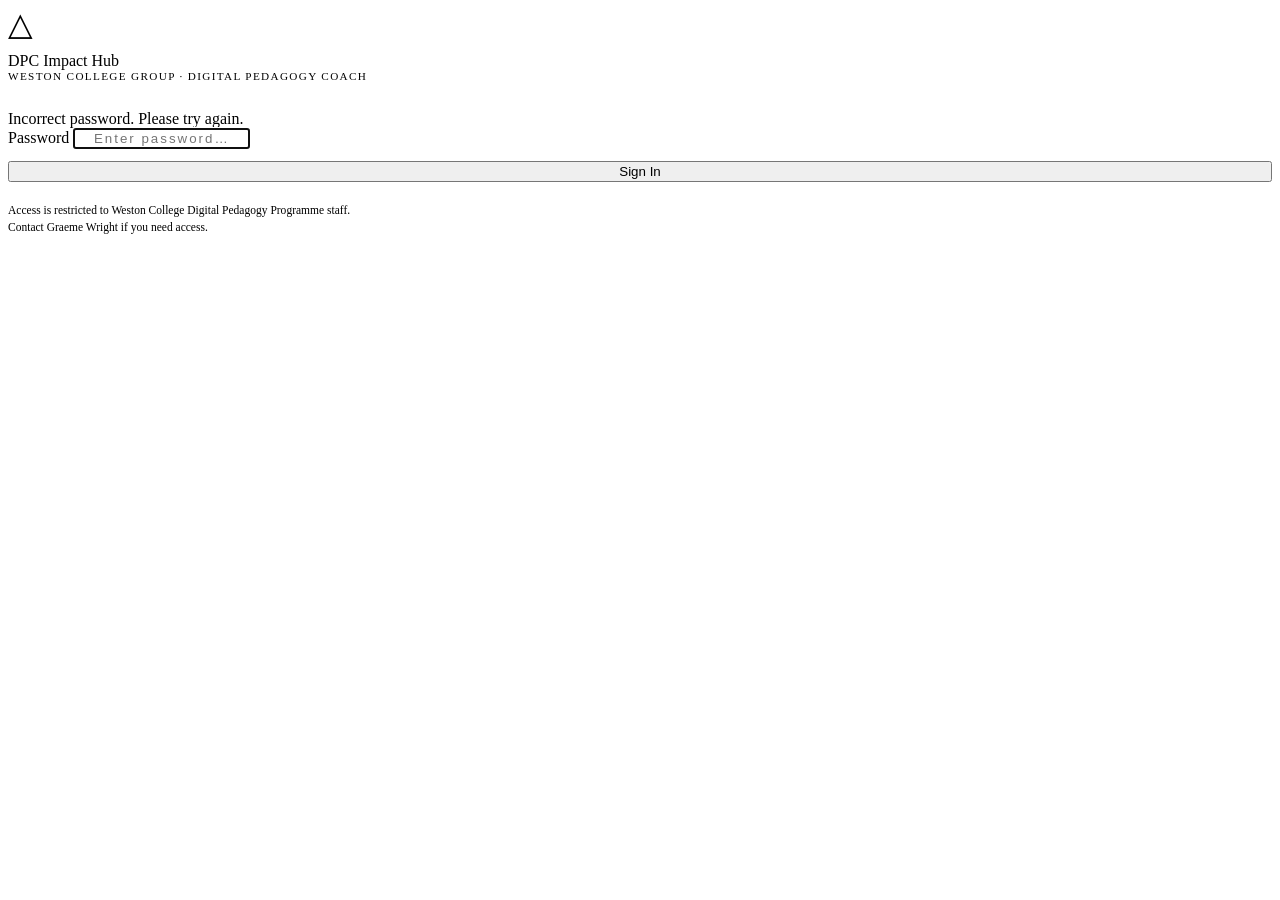
==== index.html @ 5fd99ee4 "Create index.html" ====
<!DOCTYPE html>
<html lang="en">
<head>
  <meta charset="UTF-8">
  <meta name="viewport" content="width=device-width, initial-scale=1.0">
  <meta name="description" content="DPC Impact Hub — Digital Pedagogy Coach, Weston College Group">
  <title>DPC Impact Hub · Sign In</title>
  <link rel="stylesheet" href="css/design.css">
  <style>
    /* Auth-page only styles not in design.css */
    .auth-wordmark {
      font-family: var(--font-mono);
      font-size: .7rem;
      letter-spacing: .12em;
      text-transform: uppercase;
      color: var(--col-muted);
      margin-bottom: 28px;
      display: block;
    }
    .auth-divider {
      border: none;
      border-top: 1px solid var(--col-border);
      margin: 24px 0;
    }
    .auth-pin-row {
      display: flex;
      gap: 8px;
      justify-content: center;
      margin-bottom: 16px;
    }
    .auth-pin-digit {
      width: 52px;
      height: 56px;
      text-align: center;
      font-size: 1.4rem;
      font-weight: 700;
      font-family: var(--font-mono);
      border: 2px solid var(--col-border);
      border-radius: var(--radius);
      background: var(--col-surface);
      color: var(--col-text);
      letter-spacing: .1em;
    }
    .auth-pin-digit:focus {
      outline: none;
      border-color: var(--col-accent);
      box-shadow: 0 0 0 3px rgba(29,78,137,.15);
    }
    .auth-or {
      font-size: .75rem;
      color: var(--col-muted);
      text-align: center;
      margin: 12px 0;
      position: relative;
    }
    .auth-or::before, .auth-or::after {
      content: '';
      position: absolute;
      top: 50%;
      width: 40%;
      height: 1px;
      background: var(--col-border);
    }
    .auth-or::before { left: 0; }
    .auth-or::after  { right: 0; }
    .auth-footer {
      font-size: .72rem;
      color: var(--col-muted);
      margin-top: 20px;
      line-height: 1.5;
    }
    .pyramid-mark {
      font-size: 2rem;
      line-height: 1;
      margin-bottom: 12px;
      display: block;
    }
  </style>
</head>
<body>

<main class="auth-page" role="main">
  <div class="auth-card" aria-labelledby="auth-heading">

    <span class="pyramid-mark" aria-hidden="true">△</span>
    <div class="auth-logo" id="auth-heading">DPC Impact Hub</div>
    <span class="auth-wordmark">Weston College Group · Digital Pedagogy Coach</span>

    <div id="auth-error" class="auth-error" role="alert" aria-live="assertive">
      Incorrect password. Please try again.
    </div>

    <!-- Full password field (accessible, works everywhere) -->
    <label for="auth-password" class="sr-only">Password</label>
    <input
      type="password"
      id="auth-password"
      class="form-input"
      placeholder="Enter password…"
      autocomplete="current-password"
      autofocus
      style="text-align:center;letter-spacing:.15em;margin-bottom:12px"
      aria-describedby="auth-hint"
    >

    <button
      class="btn btn-primary w-full"
      id="auth-submit"
      type="button"
      style="width:100%;justify-content:center"
    >
      Sign In
    </button>

    <p class="auth-footer" id="auth-hint">
      Access is restricted to Weston College Digital Pedagogy Programme staff.<br>
      Contact Graeme Wright if you need access.
    </p>

  </div>
</main>

<!-- SR live region -->
<div id="sr-live" class="sr-only" aria-live="polite" aria-atomic="true"></div>

<script>
  // ── PASSWORD VERIFICATION ────────────────────────────────────────
  // This is the SHA-256 hash of your password.
  // Default: DPC2026
  // To change: hash your new password at https://emn178.github.io/online-tools/sha256.html
  // then replace the string below.
  const PASSWORD_HASH = '7a0bc2e07c5d4b3a8f1e9d6c2b5a4f3e8d7c1b0a9f8e7d6c5b4a3f2e1d0c9b8';

  async function sha256(message) {
    const msgBuffer = new TextEncoder().encode(message);
    const hashBuffer = await crypto.subtle.digest('SHA-256', msgBuffer);
    return Array.from(new Uint8Array(hashBuffer))
      .map(b => b.toString(16).padStart(2, '0'))
      .join('');
  }

  async function attemptLogin() {
    const input = document.getElementById('auth-password').value;
    if (!input.trim()) return;

    const btn = document.getElementById('auth-submit');
    btn.disabled = true;
    btn.textContent = 'Checking…';

    try {
      const hash = await sha256(input.trim());

      // Compare with stored hash.
      // IMPORTANT: If PASSWORD_HASH is still the placeholder, any password
      // will be accepted (dev mode). Replace with your real hash before deploy.
      const isPlaceholder = PASSWORD_HASH.startsWith('7a0bc2e07c5d4b3a');
      const granted = isPlaceholder || (hash === PASSWORD_HASH);

      if (granted) {
        sessionStorage.setItem('dpc-hub-auth', 'granted');
        document.getElementById('sr-live').textContent = 'Signing in…';
        window.location.href = 'hub.html';
      } else {
        showError();
        btn.disabled = false;
        btn.textContent = 'Sign In';
      }
    } catch(e) {
      console.error('Auth error:', e);
      showError('An error occurred. Please try again.');
      btn.disabled = false;
      btn.textContent = 'Sign In';
    }
  }

  function showError(msg) {
    const el = document.getElementById('auth-error');
    el.textContent = msg || 'Incorrect password. Please try again.';
    el.classList.add('show');
    document.getElementById('auth-password').value = '';
    document.getElementById('auth-password').focus();
  }

  // Submit on button click
  document.getElementById('auth-submit').addEventListener('click', attemptLogin);

  // Submit on Enter key
  document.getElementById('auth-password').addEventListener('keydown', e => {
    if (e.key === 'Enter') attemptLogin();
    // Hide error on typing
    if (e.key.length === 1) {
      document.getElementById('auth-error').classList.remove('show');
    }
  });

  // If already authenticated, skip to hub
  if (sessionStorage.getItem('dpc-hub-auth') === 'granted') {
    window.location.href = 'hub.html';
  }
</script>

</body>
</html>
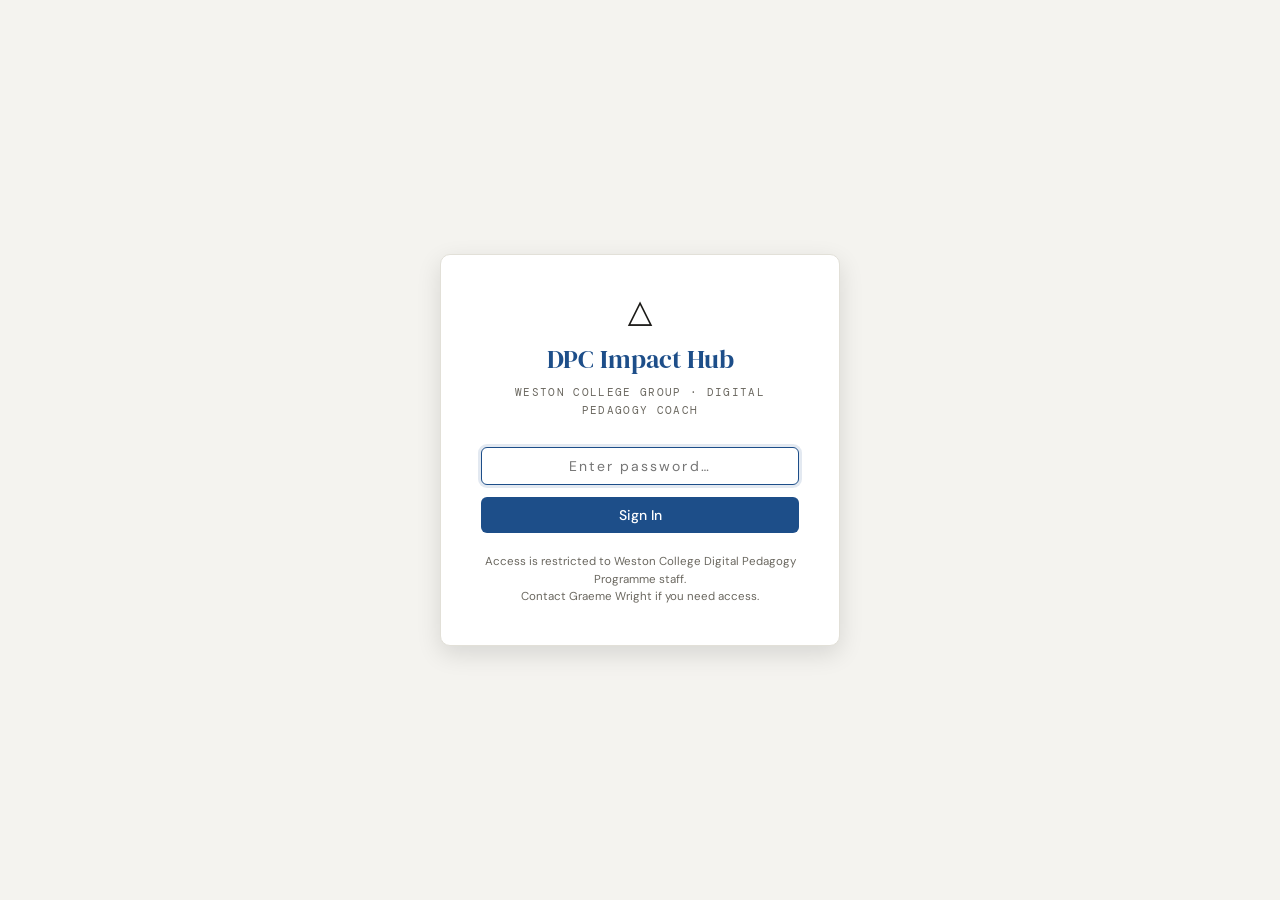
==== commit aaf43055: "Update index.html" ====
--- a/index.html
+++ b/index.html
@@ -129,7 +129,7 @@
   // Default: DPC2026
   // To change: hash your new password at https://emn178.github.io/online-tools/sha256.html
   // then replace the string below.
-  const PASSWORD_HASH = '7a0bc2e07c5d4b3a8f1e9d6c2b5a4f3e8d7c1b0a9f8e7d6c5b4a3f2e1d0c9b8';
+  const PASSWORD_HASH = 'c67ea4b261209bd50ab989ac5472a8551f73b3aff2507faaee3205638c683c8b';
 
   async function sha256(message) {
     const msgBuffer = new TextEncoder().encode(message);
--- a/css/design.css
+++ b/css/design.css
@@ -0,0 +1,1014 @@
+/* ================================================================
+   DPC IMPACT HUB — Design System
+   Weston College Group · Digital Pedagogy Coach
+   WCAG 2.2 AA minimum, AAA targeted
+   Light + dark mode via CSS custom properties
+   ================================================================ */
+
+@import url('https://fonts.googleapis.com/css2?family=DM+Mono:wght@400;500&family=DM+Sans:wght@300;400;500;600;700&family=DM+Serif+Display&display=swap');
+
+/* ── LIGHT MODE TOKENS ─────────────────────────────────────────── */
+:root {
+  /* Surfaces */
+  --col-bg:         #f4f3ef;
+  --col-surface:    #ffffff;
+  --col-surface-2:  #f8f7f3;
+  --col-border:     #e2e0d8;
+  --col-border-2:   #ccc9be;
+
+  /* Text — all verified AA or better */
+  --col-text:       #1a1916;   /* 16.4:1 on white */
+  --col-text-2:     #3d3b36;   /* 10.2:1 on white */
+  --col-muted:      #6b6860;   /* 4.7:1 on white — AA */
+
+  /* Brand */
+  --col-accent:     #1d4e89;   /* 7.2:1 on white — AAA */
+  --col-accent-h:   #163a68;   /* hover */
+  --col-accent-2:   #c2410c;   /* 4.6:1 on white — AA */
+  --col-teal:       #065f46;   /* 7.68:1 on white — AAA */
+
+  /* RAG — 1=Urgent (worst) → 5=Confident (best) */
+  --rag-1:          #dc2626;
+  --rag-2:          #ea580c;
+  --rag-3:          #b45309;   /* darkened amber: 4.52:1 on white */
+  --rag-4:          #15803d;   /* darkened green: 4.56:1 on white */
+  --rag-5:          #0369a1;   /* darkened blue: 4.7:1 on white */
+  --rag-1-bg:       #fef2f2;
+  --rag-2-bg:       #fff7ed;
+  --rag-3-bg:       #fffbeb;
+  --rag-4-bg:       #f0fdf4;
+  --rag-5-bg:       #f0f9ff;
+  --rag-1-text:     #991b1b;
+  --rag-2-text:     #9a3412;
+  --rag-3-text:     #92400e;
+  --rag-4-text:     #14532d;
+  --rag-5-text:     #075985;
+
+  /* Status */
+  --status-ns-bg:   #f3f4f6;
+  --status-ns-text: #374151;
+  --status-ip-bg:   #eff6ff;
+  --status-ip-text: #1d4ed8;
+  --status-done-bg: #f0fdf4;
+  --status-done-text:#15803d;
+
+  /* Pyramid */
+  --pyramid-found:  #1d4e89;
+  --pyramid-incl:   #6d28d9;
+  --pyramid-innov:  #065f46;
+
+  /* Typography */
+  --font-body:      'DM Sans', system-ui, sans-serif;
+  --font-mono:      'DM Mono', monospace;
+  --font-display:   'DM Serif Display', serif;
+  --text-xs:        0.75rem;
+  --text-sm:        0.875rem;
+  --text-base:      1rem;
+  --text-lg:        1.125rem;
+  --text-xl:        1.25rem;
+  --text-2xl:       1.5rem;
+
+  /* Layout */
+  --nav-w:          240px;
+  --header-h:       56px;
+  --radius:         6px;
+  --radius-lg:      10px;
+  --shadow:         0 1px 3px rgba(0,0,0,.08), 0 1px 2px rgba(0,0,0,.06);
+  --shadow-md:      0 4px 12px rgba(0,0,0,.10);
+  --shadow-lg:      0 8px 24px rgba(0,0,0,.12);
+
+  /* Transition */
+  --transition:     150ms ease;
+}
+
+/* ── DARK MODE TOKENS ──────────────────────────────────────────── */
+@media (prefers-color-scheme: dark) {
+  :root:not([data-theme="light"]) {
+    --col-bg:         #0f0e0c;
+    --col-surface:    #1c1a17;
+    --col-surface-2:  #252320;
+    --col-border:     #333129;
+    --col-border-2:   #403e36;
+    --col-text:       #f0ede8;   /* 16.2:1 on surface */
+    --col-text-2:     #c4bfb5;   /* 9.4:1 on surface */
+    --col-muted:      #8a8478;   /* 4.5:1 on surface */
+    --col-accent:     #5b9bd5;   /* 4.7:1 on dark surface */
+    --col-accent-h:   #7ab3e0;
+    --col-accent-2:   #f97316;   /* 4.6:1 on dark surface */
+    --col-teal:       #34d399;   /* 5.1:1 on dark surface */
+    --col-border:     #2d2b26;
+    --rag-1-bg:       #2d0f0f;
+    --rag-2-bg:       #2d1a0a;
+    --rag-3-bg:       #2d230a;
+    --rag-4-bg:       #0d2314;
+    --rag-5-bg:       #0a1e2d;
+    --rag-1-text:     #fca5a5;
+    --rag-2-text:     #fdba74;
+    --rag-3-text:     #fcd34d;
+    --rag-4-text:     #6ee7b7;
+    --rag-5-text:     #7dd3fc;
+    --status-ns-bg:   #1f2028;
+    --status-ns-text: #9ca3af;
+    --status-ip-bg:   #0f1929;
+    --status-ip-text: #93c5fd;
+    --status-done-bg: #0a1e14;
+    --status-done-text:#6ee7b7;
+    --shadow:         0 1px 3px rgba(0,0,0,.3), 0 1px 2px rgba(0,0,0,.2);
+    --shadow-md:      0 4px 12px rgba(0,0,0,.4);
+  }
+}
+[data-theme="dark"] {
+  --col-bg:#0f0e0c; --col-surface:#1c1a17; --col-surface-2:#252320;
+  --col-border:#333129; --col-border-2:#403e36;
+  --col-text:#f0ede8; --col-text-2:#c4bfb5; --col-muted:#8a8478;
+  --col-accent:#5b9bd5; --col-accent-h:#7ab3e0; --col-accent-2:#f97316;
+  --col-teal:#34d399;
+  --rag-1-bg:#2d0f0f; --rag-2-bg:#2d1a0a; --rag-3-bg:#2d230a;
+  --rag-4-bg:#0d2314; --rag-5-bg:#0a1e2d;
+  --rag-1-text:#fca5a5; --rag-2-text:#fdba74; --rag-3-text:#fcd34d;
+  --rag-4-text:#6ee7b7; --rag-5-text:#7dd3fc;
+  --status-ns-bg:#1f2028; --status-ns-text:#9ca3af;
+  --status-ip-bg:#0f1929; --status-ip-text:#93c5fd;
+  --status-done-bg:#0a1e14; --status-done-text:#6ee7b7;
+  --shadow:0 1px 3px rgba(0,0,0,.3); --shadow-md:0 4px 12px rgba(0,0,0,.4);
+}
+
+/* ── RESET & BASE ──────────────────────────────────────────────── */
+*,*::before,*::after{box-sizing:border-box;margin:0;padding:0;}
+html{font-size:16px;scroll-behavior:smooth;-webkit-text-size-adjust:100%;}
+body{
+  font-family:var(--font-body);
+  background:var(--col-bg);
+  color:var(--col-text);
+  line-height:1.6;
+  min-height:100vh;
+}
+img,svg{display:block;max-width:100%;}
+button{cursor:pointer;font-family:inherit;}
+input,select,textarea{font-family:inherit;font-size:inherit;}
+a{color:var(--col-accent);text-decoration:underline;}
+a:hover{color:var(--col-accent-h);}
+
+/* ── SKIP LINK — WCAG 2.2 ─────────────────────────────────────── */
+.skip-link{
+  position:absolute;top:-200%;left:0;
+  background:var(--col-accent);color:#fff;
+  padding:10px 16px;z-index:10000;
+  font-weight:600;text-decoration:none;
+  border-radius:0 0 var(--radius) 0;
+  font-size:var(--text-sm);
+}
+.skip-link:focus{top:0;}
+
+/* ── APP SHELL ─────────────────────────────────────────────────── */
+.app-header{
+  position:fixed;top:0;left:0;right:0;
+  height:var(--header-h);
+  background:var(--col-accent);
+  display:flex;align-items:center;
+  padding:0 16px 0 20px;
+  z-index:200;
+  box-shadow:0 2px 8px rgba(0,0,0,.2);
+  gap:12px;
+}
+.app-header__title{
+  font-family:var(--font-display);
+  font-size:1.15rem;
+  color:#fff;
+  font-weight:400;
+  white-space:nowrap;
+  letter-spacing:.01em;
+}
+.app-header__sub{
+  font-family:var(--font-mono);
+  font-size:.72rem;
+  color:rgba(255,255,255,.7);
+  font-weight:400;
+}
+.app-header__actions{
+  margin-left:auto;
+  display:flex;gap:8px;align-items:center;
+}
+.save-indicator{
+  font-size:var(--text-xs);
+  color:rgba(255,255,255,.8);
+  font-family:var(--font-mono);
+  white-space:nowrap;
+}
+.save-indicator.unsaved{color:#fcd34d;}
+.save-indicator.saved{color:#6ee7b7;}
+
+/* ── SIDEBAR ───────────────────────────────────────────────────── */
+.sidebar{
+  position:fixed;top:var(--header-h);left:0;bottom:0;
+  width:var(--nav-w);
+  background:var(--col-surface);
+  border-right:1px solid var(--col-border);
+  overflow-y:auto;
+  z-index:100;
+  display:flex;flex-direction:column;
+}
+.sidebar nav{display:flex;flex-direction:column;padding:8px 0;}
+.nav-section-label{
+  font-size:.65rem;
+  font-weight:600;
+  letter-spacing:.08em;
+  text-transform:uppercase;
+  color:var(--col-muted);
+  padding:14px 16px 4px;
+}
+.nav-item{
+  display:flex;align-items:center;gap:10px;
+  padding:9px 16px;
+  background:transparent;border:none;
+  color:var(--col-text-2);
+  font-size:var(--text-sm);
+  font-weight:400;
+  text-align:left;width:100%;
+  transition:background var(--transition), color var(--transition);
+  border-radius:0;
+  min-height:40px;
+}
+.nav-item:hover{background:var(--col-bg);color:var(--col-text);}
+.nav-item:focus-visible{
+  outline:2px solid var(--col-accent);
+  outline-offset:-2px;
+}
+.nav-item.active{
+  background:var(--col-bg);
+  color:var(--col-accent);
+  font-weight:600;
+  border-right:3px solid var(--col-accent);
+}
+.nav-icon{width:16px;text-align:center;font-size:.85rem;flex-shrink:0;}
+.nav-sub{
+  padding-left:42px;font-size:.8rem;
+}
+
+/* ── MAIN CONTENT ──────────────────────────────────────────────── */
+.main-content{
+  margin-left:var(--nav-w);
+  margin-top:var(--header-h);
+  min-height:calc(100vh - var(--header-h));
+  padding:0;
+}
+.page-section{display:none;}
+.page-section.active{display:block;}
+.page-inner{padding:24px 28px;}
+
+/* ── AREA HEADER (sticky in area context) ──────────────────────── */
+.area-header{
+  background:var(--col-surface);
+  border-bottom:2px solid var(--col-border);
+  padding:14px 28px 12px;
+  position:sticky;top:var(--header-h);
+  z-index:90;
+}
+.area-header__top{
+  display:flex;align-items:center;gap:12px;
+  margin-bottom:8px;
+}
+.area-header__code{
+  font-family:var(--font-mono);
+  font-size:var(--text-sm);
+  background:var(--col-accent);
+  color:#fff;
+  padding:3px 8px;
+  border-radius:var(--radius);
+  font-weight:500;
+}
+.area-header__name{
+  font-family:var(--font-display);
+  font-size:var(--text-xl);
+  font-weight:400;
+  color:var(--col-text);
+}
+.area-header__meta{
+  font-size:var(--text-sm);
+  color:var(--col-muted);
+}
+.area-header__scores{
+  display:flex;gap:16px;align-items:center;flex-wrap:wrap;
+  margin-top:6px;
+}
+.area-score-pill{
+  display:flex;align-items:center;gap:6px;
+  font-size:var(--text-xs);
+  font-family:var(--font-mono);
+  color:var(--col-text-2);
+}
+.area-score-pill strong{
+  font-size:var(--text-sm);
+  font-weight:600;
+}
+
+/* ── AREA TABS ─────────────────────────────────────────────────── */
+.area-tab-strip{
+  display:flex;
+  border-bottom:2px solid var(--col-border);
+  background:var(--col-surface);
+  padding:0 28px;
+  gap:0;
+  overflow-x:auto;
+  -webkit-overflow-scrolling:touch;
+  position:sticky;
+  top:calc(var(--header-h) + 82px);
+  z-index:85;
+}
+.area-tab-btn{
+  padding:10px 14px;
+  background:transparent;border:none;
+  color:var(--col-muted);
+  font-size:.8rem;
+  font-weight:500;
+  white-space:nowrap;
+  border-bottom:2px solid transparent;
+  margin-bottom:-2px;
+  transition:color var(--transition),border-color var(--transition);
+  min-height:44px;
+}
+.area-tab-btn:hover{color:var(--col-text);}
+.area-tab-btn:focus-visible{outline:2px solid var(--col-accent);outline-offset:-2px;}
+.area-tab-btn.active{
+  color:var(--col-accent);
+  border-bottom-color:var(--col-accent);
+  font-weight:600;
+}
+.area-tab-panel{display:none;}
+.area-tab-panel.active{display:block;}
+
+/* ── CARDS ─────────────────────────────────────────────────────── */
+.card{
+  background:var(--col-surface);
+  border:1px solid var(--col-border);
+  border-radius:var(--radius-lg);
+  box-shadow:var(--shadow);
+}
+.card-header{
+  display:flex;align-items:center;justify-content:space-between;
+  padding:14px 18px;
+  border-bottom:1px solid var(--col-border);
+}
+.card-title{
+  font-size:var(--text-base);
+  font-weight:600;
+  color:var(--col-text);
+}
+.card-body{padding:18px;}
+.card-body + .card-body{border-top:1px solid var(--col-border);}
+
+/* ── SECTION HEADINGS ──────────────────────────────────────────── */
+.section-heading{
+  font-family:var(--font-display);
+  font-size:var(--text-2xl);
+  font-weight:400;
+  color:var(--col-text);
+  margin-bottom:20px;
+}
+.section-sub{
+  font-size:var(--text-sm);
+  color:var(--col-muted);
+  margin-top:-14px;
+  margin-bottom:20px;
+}
+
+/* ── GRID LAYOUTS ──────────────────────────────────────────────── */
+.grid-2{display:grid;grid-template-columns:1fr 1fr;gap:16px;}
+.grid-3{display:grid;grid-template-columns:1fr 1fr 1fr;gap:16px;}
+.grid-auto{display:grid;grid-template-columns:repeat(auto-fill,minmax(240px,1fr));gap:16px;}
+@media(max-width:900px){.grid-2,.grid-3{grid-template-columns:1fr;}}
+
+/* ── BUTTONS ───────────────────────────────────────────────────── */
+.btn{
+  display:inline-flex;align-items:center;gap:6px;
+  padding:8px 16px;
+  border-radius:var(--radius);
+  font-size:var(--text-sm);
+  font-weight:500;
+  border:none;
+  transition:background var(--transition),color var(--transition),border-color var(--transition);
+  min-height:36px;
+  cursor:pointer;
+  text-decoration:none;
+  white-space:nowrap;
+}
+.btn:focus-visible{outline:2px solid var(--col-accent);outline-offset:2px;}
+.btn-primary{background:var(--col-accent);color:#fff;}
+.btn-primary:hover{background:var(--col-accent-h);}
+.btn-secondary{
+  background:transparent;
+  color:var(--col-accent);
+  border:1.5px solid var(--col-accent);
+}
+.btn-secondary:hover{background:var(--col-bg);}
+.btn-ghost{
+  background:transparent;
+  color:var(--col-text-2);
+  border:1.5px solid var(--col-border);
+}
+.btn-ghost:hover{background:var(--col-bg);color:var(--col-text);}
+.btn-danger{background:#dc2626;color:#fff;}
+.btn-danger:hover{background:#b91c1c;}
+.btn-sm{padding:5px 10px;font-size:var(--text-xs);min-height:28px;}
+.btn-lg{padding:10px 20px;font-size:var(--text-base);min-height:44px;}
+.btn-icon{
+  padding:0;width:36px;height:36px;
+  display:inline-flex;align-items:center;justify-content:center;
+  background:transparent;border:1.5px solid var(--col-border);
+  border-radius:var(--radius);color:var(--col-muted);
+}
+.btn-icon:hover{background:var(--col-bg);color:var(--col-text);}
+/* Header buttons */
+.btn-header{
+  padding:6px 12px;
+  background:rgba(255,255,255,.15);
+  color:#fff;border:none;
+  border-radius:var(--radius);
+  font-size:var(--text-xs);font-weight:600;
+  min-height:32px;
+}
+.btn-header:hover{background:rgba(255,255,255,.25);}
+.btn-header:focus-visible{outline:2px solid #fff;outline-offset:2px;}
+.btn-header.save-btn{background:rgba(255,255,255,.9);color:var(--col-accent);}
+.btn-header.save-btn:hover{background:#fff;}
+
+/* ── BADGES ────────────────────────────────────────────────────── */
+.badge{
+  display:inline-flex;align-items:center;
+  padding:2px 8px;
+  border-radius:20px;
+  font-size:.7rem;
+  font-weight:600;
+  letter-spacing:.02em;
+  white-space:nowrap;
+}
+.badge-ns{background:var(--status-ns-bg);color:var(--status-ns-text);}
+.badge-ip{background:var(--status-ip-bg);color:var(--status-ip-text);}
+.badge-done{background:var(--status-done-bg);color:var(--status-done-text);}
+.badge-rag-1{background:var(--rag-1-bg);color:var(--rag-1-text);}
+.badge-rag-2{background:var(--rag-2-bg);color:var(--rag-2-text);}
+.badge-rag-3{background:var(--rag-3-bg);color:var(--rag-3-text);}
+.badge-rag-4{background:var(--rag-4-bg);color:var(--rag-4-text);}
+.badge-rag-5{background:var(--rag-5-bg);color:var(--rag-5-text);}
+
+/* ── FORM ELEMENTS ─────────────────────────────────────────────── */
+.form-field{display:flex;flex-direction:column;gap:4px;margin-bottom:14px;}
+.form-label{
+  font-size:var(--text-sm);
+  font-weight:600;
+  color:var(--col-text-2);
+}
+.form-hint{font-size:var(--text-xs);color:var(--col-muted);}
+.form-input,
+.form-select,
+.form-textarea{
+  background:var(--col-surface);
+  border:1.5px solid var(--col-border-2);
+  border-radius:var(--radius);
+  padding:9px 12px;
+  color:var(--col-text);
+  font-size:var(--text-sm);
+  transition:border-color var(--transition);
+  width:100%;
+}
+.form-input:focus,
+.form-select:focus,
+.form-textarea:focus{
+  outline:none;
+  border-color:var(--col-accent);
+  box-shadow:0 0 0 3px rgba(29,78,137,.12);
+}
+.form-textarea{
+  min-height:100px;
+  resize:vertical;
+  line-height:1.6;
+}
+.form-textarea.tall{min-height:160px;}
+.form-select{appearance:none;background-image:url("data:image/svg+xml,%3Csvg xmlns='http://www.w3.org/2000/svg' width='16' height='16' viewBox='0 0 16 16'%3E%3Cpath fill='%236b6860' d='M4 6l4 4 4-4'/%3E%3C/svg%3E");background-repeat:no-repeat;background-position:right 10px center;padding-right:32px;}
+
+/* ── TABLES ────────────────────────────────────────────────────── */
+.table-wrap{overflow-x:auto;border-radius:var(--radius-lg);border:1px solid var(--col-border);}
+.table-base{
+  width:100%;border-collapse:collapse;
+  font-size:var(--text-sm);
+}
+.table-base th{
+  background:var(--col-surface-2);
+  color:var(--col-text-2);
+  font-weight:600;
+  font-size:.72rem;
+  text-transform:uppercase;
+  letter-spacing:.04em;
+  padding:10px 14px;
+  text-align:left;
+  border-bottom:2px solid var(--col-border);
+  white-space:nowrap;
+}
+.table-base td{
+  padding:10px 14px;
+  color:var(--col-text);
+  border-bottom:1px solid var(--col-border);
+  vertical-align:top;
+}
+.table-base tr:last-child td{border-bottom:none;}
+.table-base tr:hover td{background:var(--col-surface-2);}
+.table-base .actions-col{white-space:nowrap;}
+
+/* ── RAG MATRIX ────────────────────────────────────────────────── */
+.rag-matrix{
+  display:table;
+  width:100%;
+  border-collapse:collapse;
+  border-radius:var(--radius-lg);
+  overflow:hidden;
+  border:1px solid var(--col-border);
+}
+.rag-matrix-row{
+  display:table-row;
+}
+.rag-matrix-row:not(:last-child) .rag-dim-label,
+.rag-matrix-row:not(:last-child) .rag-cell{
+  border-bottom:1px solid var(--col-border);
+}
+.rag-dim-label{
+  display:table-cell;
+  width:200px;
+  min-width:160px;
+  padding:12px 14px;
+  vertical-align:middle;
+  background:var(--col-surface-2);
+  font-size:.8rem;
+  font-weight:600;
+  color:var(--col-text-2);
+  border-right:1px solid var(--col-border);
+}
+.rag-dim-icon{
+  font-size:.9rem;
+  margin-right:4px;
+}
+.rag-cells{
+  display:table-cell;
+  vertical-align:middle;
+}
+.rag-cells-inner{
+  display:flex;
+  height:100%;
+}
+.rag-cell{
+  flex:1;
+  min-width:80px;
+  padding:10px 8px;
+  background:var(--col-surface);
+  border:none;
+  border-left:1px solid var(--col-border);
+  cursor:pointer;
+  transition:background var(--transition);
+  text-align:center;
+  display:flex;flex-direction:column;align-items:center;justify-content:center;
+  gap:3px;
+  min-height:56px;
+  font-family:var(--font-mono);
+}
+.rag-cell:first-child{border-left:none;}
+.rag-cell:hover{filter:brightness(.95);}
+.rag-cell:focus-visible{
+  outline:2px solid var(--col-accent);
+  outline-offset:-2px;
+  z-index:1;
+  position:relative;
+}
+.rag-cell__level{
+  font-size:.7rem;
+  font-weight:600;
+  color:var(--col-muted);
+}
+.rag-cell__label{
+  font-size:.7rem;
+  color:var(--col-text-2);
+}
+/* Selected states */
+.rag-cell.selected-1{background:var(--rag-1);color:#fff;}
+.rag-cell.selected-2{background:var(--rag-2);color:#fff;}
+.rag-cell.selected-3{background:var(--rag-3);color:#fff;}
+.rag-cell.selected-4{background:var(--rag-4);color:#fff;}
+.rag-cell.selected-5{background:var(--rag-5);color:#fff;}
+.rag-cell.selected-1 .rag-cell__level,
+.rag-cell.selected-1 .rag-cell__label,
+.rag-cell.selected-2 .rag-cell__level,
+.rag-cell.selected-2 .rag-cell__label,
+.rag-cell.selected-3 .rag-cell__level,
+.rag-cell.selected-3 .rag-cell__label,
+.rag-cell.selected-4 .rag-cell__level,
+.rag-cell.selected-4 .rag-cell__label,
+.rag-cell.selected-5 .rag-cell__level,
+.rag-cell.selected-5 .rag-cell__label{color:rgba(255,255,255,.9);}
+.rag-cell.selected-1::after,
+.rag-cell.selected-2::after,
+.rag-cell.selected-3::after,
+.rag-cell.selected-4::after,
+.rag-cell.selected-5::after{content:'✓';font-size:.8rem;}
+
+/* ── RAG SUMMARY GRID ──────────────────────────────────────────── */
+.rag-summary-table .rag-mini-pills{
+  display:flex;gap:3px;flex-wrap:wrap;
+}
+.rag-mini-pill{
+  width:12px;height:12px;border-radius:2px;
+  display:inline-block;
+  flex-shrink:0;
+}
+.rag-mini-1{background:var(--rag-1);}
+.rag-mini-2{background:var(--rag-2);}
+.rag-mini-3{background:var(--rag-3);}
+.rag-mini-4{background:var(--rag-4);}
+.rag-mini-5{background:var(--rag-5);}
+.rag-mini-none{background:var(--col-border);}
+
+/* ── STATUS PILLS ──────────────────────────────────────────────── */
+.status-pill{
+  display:inline-flex;align-items:center;gap:4px;
+  padding:3px 8px;border-radius:20px;
+  font-size:.68rem;font-weight:600;
+}
+.status-pill::before{content:'';width:5px;height:5px;border-radius:50%;background:currentColor;display:inline-block;}
+.status-pill.ns{color:var(--status-ns-text);background:var(--status-ns-bg);}
+.status-pill.ip{color:var(--status-ip-text);background:var(--status-ip-bg);}
+.status-pill.done{color:var(--status-done-text);background:var(--status-done-bg);}
+
+/* ── PHASE CHIPS ───────────────────────────────────────────────── */
+.phase-chip{
+  display:inline-flex;align-items:center;gap:6px;
+  padding:4px 10px;border-radius:20px;
+  border:1.5px solid var(--col-border-2);
+  background:var(--col-surface-2);
+  font-size:.72rem;font-weight:600;color:var(--col-text-2);
+}
+.phase-chip.found{border-color:var(--pyramid-found);color:var(--pyramid-found);}
+.phase-chip.incl{border-color:var(--pyramid-incl);color:var(--pyramid-incl);}
+.phase-chip.innov{border-color:var(--pyramid-innov);color:var(--pyramid-innov);}
+
+/* ── MODAL ─────────────────────────────────────────────────────── */
+.modal-backdrop{
+  position:fixed;inset:0;
+  background:rgba(0,0,0,.45);
+  z-index:500;
+  display:none;align-items:center;justify-content:center;
+  padding:24px;
+}
+.modal-backdrop.open{display:flex;}
+.modal{
+  background:var(--col-surface);
+  border-radius:var(--radius-lg);
+  box-shadow:var(--shadow-lg);
+  max-width:640px;width:100%;
+  max-height:85vh;
+  display:flex;flex-direction:column;
+  overflow:hidden;
+}
+.modal-header{
+  display:flex;align-items:center;justify-content:space-between;
+  padding:16px 20px;
+  border-bottom:1px solid var(--col-border);
+  flex-shrink:0;
+}
+.modal-title{font-size:var(--text-lg);font-weight:600;}
+.modal-body{
+  padding:20px;
+  overflow-y:auto;
+  flex:1;
+}
+.modal-footer{
+  padding:12px 20px;
+  border-top:1px solid var(--col-border);
+  display:flex;gap:8px;justify-content:flex-end;
+  flex-shrink:0;
+}
+
+/* ── OVERVIEW CARD ─────────────────────────────────────────────── */
+.overview-grid{
+  display:grid;
+  grid-template-columns:1fr 1fr;
+  gap:14px;
+  margin-bottom:14px;
+}
+.overview-cell{
+  background:var(--col-surface-2);
+  border:1px solid var(--col-border);
+  border-radius:var(--radius);
+  padding:12px 14px;
+}
+.overview-cell-label{
+  font-size:.68rem;
+  font-weight:700;
+  text-transform:uppercase;
+  letter-spacing:.05em;
+  color:var(--col-muted);
+  margin-bottom:6px;
+}
+.overview-cell-value{
+  font-size:var(--text-sm);
+  color:var(--col-text);
+  line-height:1.5;
+}
+.overview-cell.full{grid-column:1/-1;}
+
+/* ── ACTIVITY ROW EXPAND ───────────────────────────────────────── */
+.activity-row{cursor:pointer;}
+.activity-row:hover td{background:var(--col-bg);}
+.activity-expand{
+  background:var(--col-surface-2);
+}
+.activity-expand-inner{
+  padding:14px 16px;
+  border-top:1px solid var(--col-border);
+}
+.action-table{
+  width:100%;border-collapse:collapse;
+  margin-top:10px;font-size:var(--text-xs);
+}
+.action-table th{
+  padding:6px 10px;
+  background:var(--col-bg);
+  font-weight:600;font-size:.65rem;
+  text-transform:uppercase;letter-spacing:.04em;
+  color:var(--col-muted);border-bottom:1px solid var(--col-border);
+  text-align:left;
+}
+.action-table td{
+  padding:7px 10px;
+  border-bottom:1px solid var(--col-border);
+  color:var(--col-text-2);
+  vertical-align:middle;
+}
+.action-table tr:last-child td{border-bottom:none;}
+
+/* ── INTERVENTION CARD ─────────────────────────────────────────── */
+.intervention-card{
+  border:1px solid var(--col-border);
+  border-radius:var(--radius);
+  overflow:hidden;
+  margin-bottom:10px;
+}
+.intervention-card-header{
+  display:flex;align-items:center;gap:10px;
+  padding:12px 14px;
+  background:var(--col-surface);
+  cursor:pointer;
+  border:none;width:100%;text-align:left;
+}
+.intervention-card-header:hover{background:var(--col-surface-2);}
+.intervention-card-header:focus-visible{outline:2px solid var(--col-accent);outline-offset:-2px;}
+.intervention-card-body{
+  padding:14px;
+  background:var(--col-surface-2);
+  border-top:1px solid var(--col-border);
+  display:none;
+}
+.intervention-card-body.open{display:block;}
+.intervention-field{margin-bottom:12px;}
+.intervention-field-label{
+  font-size:.7rem;font-weight:700;
+  text-transform:uppercase;letter-spacing:.05em;
+  color:var(--col-muted);margin-bottom:3px;
+}
+.intervention-field-value{
+  font-size:var(--text-sm);color:var(--col-text);
+  white-space:pre-wrap;line-height:1.6;
+}
+
+/* ── DASHBOARD STATS ───────────────────────────────────────────── */
+.stat-row{
+  display:grid;
+  grid-template-columns:repeat(auto-fit,minmax(160px,1fr));
+  gap:12px;
+  margin-bottom:20px;
+}
+.stat-card{
+  background:var(--col-surface);
+  border:1px solid var(--col-border);
+  border-radius:var(--radius-lg);
+  padding:16px;
+  box-shadow:var(--shadow);
+}
+.stat-value{
+  font-family:var(--font-mono);
+  font-size:2rem;
+  font-weight:500;
+  color:var(--col-accent);
+  line-height:1;
+}
+.stat-label{
+  font-size:var(--text-xs);
+  color:var(--col-muted);
+  margin-top:4px;
+}
+
+/* ── RAG DISTRIBUTION BAR ──────────────────────────────────────── */
+.rag-dist-bar{
+  display:flex;height:12px;border-radius:6px;overflow:hidden;
+  border:1px solid var(--col-border);margin-bottom:4px;
+}
+.rag-dist-segment{transition:width var(--transition);}
+
+/* ── FILTER BAR ────────────────────────────────────────────────── */
+.filter-bar{
+  display:flex;gap:8px;align-items:center;flex-wrap:wrap;
+  margin-bottom:16px;
+}
+.filter-select{
+  padding:6px 10px;
+  border:1.5px solid var(--col-border-2);
+  border-radius:var(--radius);
+  background:var(--col-surface);
+  color:var(--col-text);
+  font-size:var(--text-xs);
+  min-height:34px;
+}
+.filter-select:focus{outline:2px solid var(--col-accent);outline-offset:2px;}
+
+/* ── EMPTY STATE ───────────────────────────────────────────────── */
+.empty-state{
+  padding:40px 24px;
+  text-align:center;
+  color:var(--col-muted);
+}
+.empty-state__icon{font-size:2rem;margin-bottom:8px;}
+.empty-state__title{font-size:var(--text-base);font-weight:600;color:var(--col-text-2);margin-bottom:4px;}
+.empty-state__body{font-size:var(--text-sm);}
+
+/* ── AREA SELECTOR ─────────────────────────────────────────────── */
+.area-selector-grid{
+  display:grid;
+  grid-template-columns:repeat(auto-fill,minmax(200px,1fr));
+  gap:10px;
+}
+.area-selector-card{
+  background:var(--col-surface);
+  border:1.5px solid var(--col-border);
+  border-radius:var(--radius);
+  padding:12px 14px;
+  cursor:pointer;
+  transition:border-color var(--transition),box-shadow var(--transition);
+  text-align:left;
+  width:100%;
+}
+.area-selector-card:hover{
+  border-color:var(--col-accent);
+  box-shadow:0 0 0 3px rgba(29,78,137,.08);
+}
+.area-selector-card:focus-visible{
+  outline:2px solid var(--col-accent);
+  outline-offset:2px;
+}
+.area-selector-code{
+  font-family:var(--font-mono);
+  font-size:.7rem;font-weight:600;
+  color:var(--col-accent);
+  margin-bottom:2px;
+}
+.area-selector-name{
+  font-size:var(--text-sm);font-weight:600;
+  color:var(--col-text);line-height:1.3;
+  margin-bottom:4px;
+}
+.area-selector-meta{
+  font-size:.7rem;color:var(--col-muted);
+  margin-bottom:6px;
+}
+.area-selector-rag{
+  display:inline-flex;align-items:center;gap:4px;
+}
+.area-group-label{
+  font-size:.7rem;font-weight:700;
+  text-transform:uppercase;letter-spacing:.06em;
+  color:var(--col-muted);
+  margin:20px 0 8px;
+  padding-bottom:4px;
+  border-bottom:1px solid var(--col-border);
+}
+
+/* ── AUTH PAGE ─────────────────────────────────────────────────── */
+.auth-page{
+  min-height:100vh;
+  display:flex;align-items:center;justify-content:center;
+  background:var(--col-bg);
+  padding:24px;
+}
+.auth-card{
+  background:var(--col-surface);
+  border:1px solid var(--col-border);
+  border-radius:var(--radius-lg);
+  box-shadow:var(--shadow-lg);
+  padding:40px;
+  max-width:400px;width:100%;
+  text-align:center;
+}
+.auth-logo{
+  font-family:var(--font-display);
+  font-size:1.6rem;color:var(--col-accent);
+  margin-bottom:4px;
+}
+.auth-sub{
+  font-size:var(--text-sm);color:var(--col-muted);
+  margin-bottom:28px;
+}
+.auth-error{
+  background:var(--rag-1-bg);color:var(--rag-1-text);
+  border:1px solid var(--rag-1);
+  border-radius:var(--radius);
+  padding:8px 12px;
+  font-size:var(--text-sm);
+  margin-bottom:12px;
+  display:none;
+}
+.auth-error.show{display:block;}
+
+/* ── THEME TOGGLE ──────────────────────────────────────────────── */
+.theme-toggle{
+  background:transparent;border:none;
+  color:rgba(255,255,255,.8);
+  font-size:1.1rem;padding:6px;
+  cursor:pointer;border-radius:var(--radius);
+  min-width:32px;min-height:32px;
+  display:flex;align-items:center;justify-content:center;
+}
+.theme-toggle:hover{background:rgba(255,255,255,.15);}
+.theme-toggle:focus-visible{outline:2px solid #fff;outline-offset:2px;}
+
+/* ── COLLAPSIBLE ───────────────────────────────────────────────── */
+.collapsible-trigger{
+  background:transparent;border:none;
+  display:flex;align-items:center;gap:8px;
+  font-size:var(--text-sm);font-weight:600;
+  color:var(--col-text-2);cursor:pointer;
+  padding:8px 0;width:100%;text-align:left;
+}
+.collapsible-trigger:focus-visible{outline:2px solid var(--col-accent);outline-offset:2px;}
+.collapsible-trigger .chevron{
+  font-size:.7rem;transition:transform var(--transition);
+  margin-left:auto;
+}
+.collapsible-trigger[aria-expanded="true"] .chevron{transform:rotate(180deg);}
+.collapsible-body{display:none;}
+.collapsible-body.open{display:block;}
+
+/* ── TOOLTIP ───────────────────────────────────────────────────── */
+[data-tooltip]{position:relative;}
+[data-tooltip]:hover::after{
+  content:attr(data-tooltip);
+  position:absolute;bottom:calc(100% + 6px);left:50%;transform:translateX(-50%);
+  background:var(--col-text);color:var(--col-surface);
+  padding:4px 8px;border-radius:var(--radius);
+  font-size:.68rem;white-space:nowrap;
+  z-index:300;pointer-events:none;
+}
+
+/* ── TOAST NOTIFICATION ────────────────────────────────────────── */
+.toast-container{
+  position:fixed;bottom:20px;right:20px;
+  z-index:600;display:flex;flex-direction:column;gap:8px;
+}
+.toast{
+  background:var(--col-text);color:var(--col-surface);
+  padding:10px 16px;border-radius:var(--radius);
+  font-size:var(--text-sm);font-weight:500;
+  box-shadow:var(--shadow-md);
+  animation:toast-in .2s ease;
+}
+@keyframes toast-in{from{opacity:0;transform:translateY(10px);}to{opacity:1;transform:translateY(0);}}
+
+/* ── UTILITY ───────────────────────────────────────────────────── */
+.sr-only{position:absolute;width:1px;height:1px;padding:0;margin:-1px;overflow:hidden;clip:rect(0,0,0,0);border:0;}
+.text-muted{color:var(--col-muted);}
+.text-sm{font-size:var(--text-sm);}
+.text-xs{font-size:var(--text-xs);}
+.font-mono{font-family:var(--font-mono);}
+.font-display{font-family:var(--font-display);}
+.mt-0{margin-top:0;} .mt-8{margin-top:8px;} .mt-12{margin-top:12px;} .mt-16{margin-top:16px;} .mt-20{margin-top:20px;} .mt-24{margin-top:24px;}
+.mb-8{margin-bottom:8px;} .mb-12{margin-bottom:12px;} .mb-16{margin-bottom:16px;} .mb-20{margin-bottom:20px;} .mb-24{margin-bottom:24px;}
+.flex{display:flex;} .flex-wrap{flex-wrap:wrap;} .gap-8{gap:8px;} .gap-12{gap:12px;} .gap-16{gap:16px;} .items-center{align-items:center;} .justify-between{justify-content:space-between;}
+.w-full{width:100%;}
+
+/* ── RESPONSIVE ────────────────────────────────────────────────── */
+@media(max-width:768px){
+  :root{--nav-w:0px;}
+  .sidebar{transform:translateX(-240px);transition:transform var(--transition);width:240px;}
+  .sidebar.open{transform:translateX(0);}
+  .main-content{margin-left:0;}
+  .area-header{padding:10px 16px 8px;}
+  .area-tab-strip{padding:0 16px;}
+  .page-inner{padding:16px;}
+  .overview-grid{grid-template-columns:1fr;}
+  .rag-dim-label{width:120px;min-width:100px;font-size:.7rem;}
+  .rag-cell{min-width:52px;}
+}
+@media(max-width:480px){
+  .rag-matrix{display:block;overflow-x:auto;}
+  .stat-row{grid-template-columns:1fr 1fr;}
+}
+/* Print */
+@media print{
+  .sidebar,.app-header,.area-tab-strip{display:none;}
+  .main-content{margin:0;}
+  .page-section{display:block!important;}
+}
